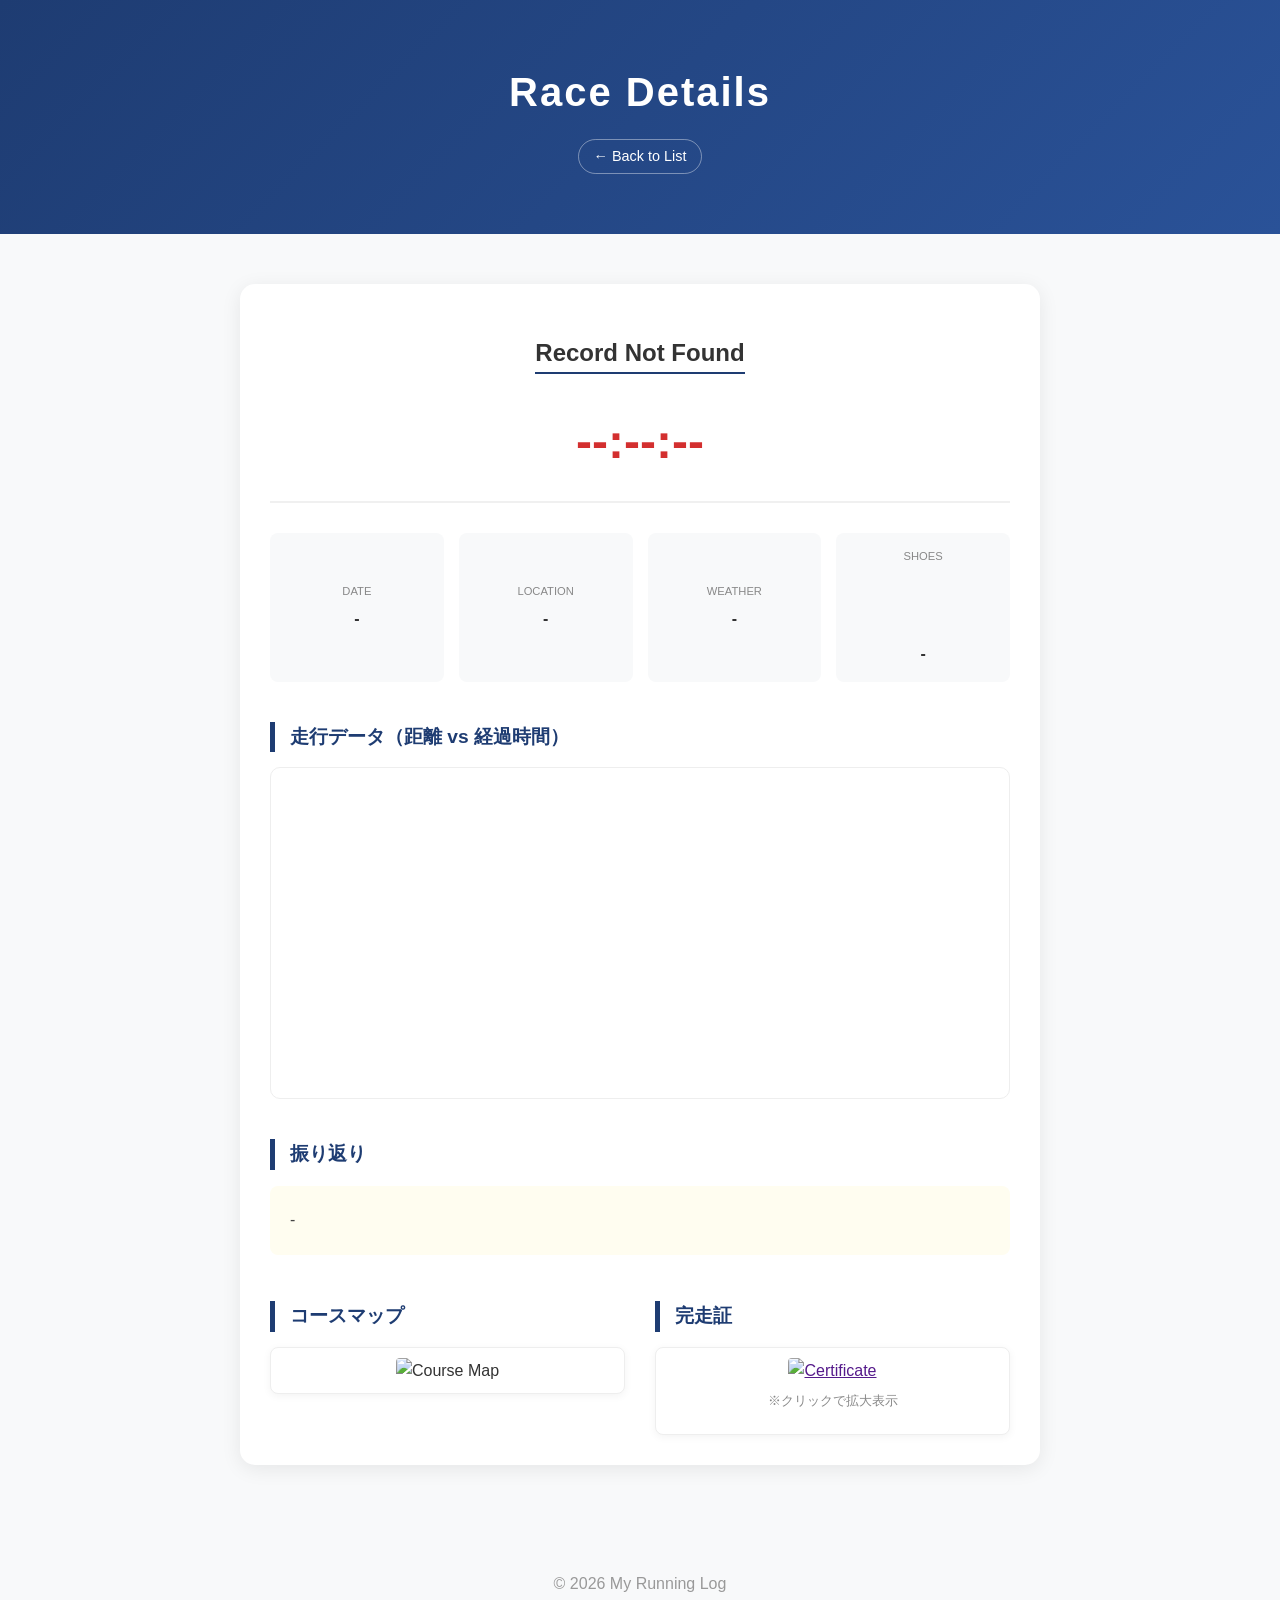
==== detail.html @ 291ee748 "すべての大会に詳細ページを付与" ====
<!DOCTYPE html>
<html lang="ja">
<head>
    <meta charset="UTF-8">
    <meta name="viewport" content="width=device-width, initial-scale=1.0">
    <title>Race Details | My Running Log</title>
    <link rel="stylesheet" href="style.css">
    <script src="https://cdn.jsdelivr.net/npm/chart.js"></script>
</head>
<body class="detail-page">

    <header>
        <div class="header-content">
            <h1>Race Details</h1>
            <a href="index.html" class="back-link">← Back to List</a>
        </div>
    </header>

    <main>
        <article class="detail-container">
            <div class="detail-header">
                <h2 id="display-race-name">Loading...</h2>
                <div class="detail-main-time" id="display-main-time">--:--:--</div>
            </div>

            <div class="detail-grid">
                <div class="grid-item">
                    <span class="label">DATE</span>
                    <span class="value" id="display-date">-</span>
                </div>
                <div class="grid-item">
                    <span class="label">LOCATION</span>
                    <span class="value" id="display-location">-</span>
                </div>
                <div class="grid-item">
                    <span class="label">WEATHER</span>
                    <span class="value" id="display-weather">-</span>
                </div>
                <div class="grid-item shoes-item" id="shoes-section">
                    <span class="label">SHOES</span>
                    <div class="shoes-img-wrapper">
                        <img src="" alt="" id="display-shoes-img" class="shoes-image">
                    </div>
                    <span class="value shoes-name" id="display-shoes-name">-</span>
                </div>
            </div>

            <section class="detailed-graph" id="graph-section">
                <h3>走行データ（距離 vs 経過時間）</h3>
                <div class="graph-container">
                    <canvas id="raceChart"></canvas>
                </div>
            </section>

            <div class="detailed-comment" id="comment-section">
                <h3>振り返り</h3>
                <p id="display-comment">-</p>
            </div>

            <section class="media-section">
                <div class="media-container">
                    <div class="map-block" id="map-section">
                        <h3>コースマップ</h3>
                        <div class="img-wrapper">
                            <img src="" alt="Course Map" id="display-map" class="map-image">
                        </div>
                    </div>

                    <div class="certificate-block" id="cert-section">
                        <h3>完走証</h3>
                        <div class="img-wrapper">
                            <a href="" id="display-cert-link" target="_blank">
                                <img src="" alt="Certificate" id="display-cert-img" class="certificate-image-small">
                            </a>
                            <p class="zoom-help">※クリックで拡大表示</p>
                        </div>
                    </div>
                </div>
            </section>
        </article>
    </main>

    <footer>
        <p>&copy; 2026 My Running Log</p>
    </footer>

    <script src="script.js"></script>
    
    <script>
        document.addEventListener('DOMContentLoaded', function() {
            // 1. URLのパラメータからIDを取得 (?id=kyoto2026 など)
            const urlParams = new URLSearchParams(window.location.search);
            const currentRaceId = urlParams.get('id');
            
            // 2. script.js の allRaceData から該当するデータを探す
            const raceInfo = allRaceData.find(r => r.id === currentRaceId);

            if (!raceInfo) {
                document.getElementById('display-race-name').textContent = "Record Not Found";
                return;
            }

            // 3. データの流し込み
            document.getElementById('display-race-name').textContent = raceInfo.name;
            document.getElementById('display-main-time').textContent = raceInfo.time;
            document.getElementById('display-date').textContent = raceInfo.date;
            document.getElementById('display-location').textContent = `${raceInfo.location}${raceInfo.venue ? '（' + raceInfo.venue + '）' : ''}`;
            document.getElementById('display-weather').textContent = raceInfo.weather || '-';
            
            // 振り返り
            if (raceInfo.comment) {
                document.getElementById('display-comment').textContent = raceInfo.comment;
            } else {
                document.getElementById('comment-section').style.display = 'none';
            }

            // シューズ
            if (raceInfo.shoesName) {
                document.getElementById('display-shoes-name').textContent = raceInfo.shoesName;
                if (raceInfo.shoesImg) {
                    document.getElementById('display-shoes-img').src = raceInfo.shoesImg;
                }
            } else {
                document.getElementById('shoes-section').style.display = 'none';
            }

            // コースマップ
            if (raceInfo.courseMap) {
                document.getElementById('display-map').src = raceInfo.courseMap;
            } else {
                document.getElementById('map-section').style.display = 'none';
            }

            // 完走証
            if (raceInfo.certificate) {
                document.getElementById('display-cert-img').src = raceInfo.certificate;
                document.getElementById('display-cert-link').href = raceInfo.certificate;
            } else {
                document.getElementById('cert-section').style.display = 'none';
            }

            // グラフ描画（ラップデータがある場合のみ）
            if (raceInfo.laps) {
                renderRaceChart(raceInfo.laps);
            } else {
                document.getElementById('graph-section').style.display = 'none';
            }
        });

        // グラフ描画エンジン
        function renderRaceChart(laps) {
            const ctx = document.getElementById('raceChart').getContext('2d');
            const distances = [0, 5, 10, 15, 20, 25, 30, 35, 40, 42.195];
            const dataPoints = laps.map((time, index) => {
                const parts = time.split(':').map(Number);
                // 秒を分に変換してグラフ化
                return { 
                    x: distances[index], 
                    y: parts[0] * 60 + parts[1] + (parts[2] / 60) 
                };
            });

            new Chart(ctx, {
                type: 'line',
                data: {
                    datasets: [{
                        label: '経過時間 (分)',
                        data: dataPoints,
                        borderColor: '#1e3c72',
                        backgroundColor: 'rgba(30, 60, 114, 0.1)',
                        borderWidth: 3,
                        pointRadius: 4,
                        fill: true,
                        tension: 0.2
                    }]
                },
                options: {
                    responsive: true,
                    maintainAspectRatio: false,
                    scales: {
                        x: { 
                            type: 'linear', 
                            position: 'bottom', 
                            title: { display: true, text: '距離 (km)' },
                            ticks: { stepSize: 5 }
                        },
                        y: { 
                            title: { display: true, text: '経過時間 (分)' },
                            beginAtZero: true 
                        }
                    },
                    plugins: {
                        tooltip: {
                            callbacks: {
                                label: (context) => `距離: ${context.parsed.x}km  経過時間: ${laps[context.dataIndex]}`
                            }
                        }
                    }
                }
            });
        }
    </script>
</body>
</html>
---- style.css ----
/* リセット・共通設定 */
body {
    font-family: 'Helvetica Neue', Arial, sans-serif;
    margin: 0;
    padding: 0;
    background-color: #f8f9fa;
    color: #333;
    line-height: 1.6;
}

/* ヘッダー */
header {
    background: linear-gradient(135deg, #1e3c72 0%, #2a5298 100%);
    color: white;
    padding: 60px 20px;
    text-align: center;
}

.header-content h1 {
    margin: 0;
    font-size: 2.5rem;
    letter-spacing: 2px;
}

/* サマリー（PB表示など） */
.summary {
    display: flex;
    justify-content: center;
    gap: 20px;
    margin-top: -30px; /* ヘッダーに少し被せる */
    padding: 0 20px;
}

.summary-card {
    background: white;
    padding: 20px 40px;
    border-radius: 10px;
    box-shadow: 0 4px 15px rgba(0,0,0,0.1);
    text-align: center;
}

.summary-card .label {
    display: block;
    font-size: 0.8rem;
    color: #777;
    text-transform: uppercase;
}

.summary-card .value {
    font-size: 1.8rem;
    font-weight: bold;
    color: #1e3c72;
}

/* メインコンテンツ */
main {
    max-width: 800px;
    margin: 50px auto;
    padding: 0 20px;
}

h2 {
    border-bottom: 2px solid #1e3c72;
    display: inline-block;
    margin-bottom: 30px;
}

/* 各大会の記録 */
/* リンクの下線を消し、文字色を元のデザインに固定する */
.race-link {
    text-decoration: none; /* 下線を消す */
    display: block;        /* カードの横幅いっぱいをクリック可能にする */
    color: inherit;       /* 文字色を親要素から継承する */
}


.race-item {
    background: white;
    border-radius: 8px;
    padding: 20px;
    margin-bottom: 20px;
    display: flex;
    align-items: center;
    box-shadow: 0 2px 5px rgba(0,0,0,0.05);
    transition: transform 0.2s;
}

.race-item:hover {
    transform: translateY(-3px);
}

.race-date {
    font-weight: bold;
    color: #777;
    min-width: 100px;
}

.race-info {
    flex-grow: 1;
    padding: 0 20px;
}

.race-info h3 {
    margin: 0 0 5px 0;
    font-size: 1.2rem;
}

.venue {
    font-size: 0.85rem;
    color: #666;
    margin: 0;
}

.comment {
    font-size: 0.9rem;
    color: #444;
    margin-top: 8px;
}

.race-time {
    text-align: right;
    min-width: 120px;
}

.time {
    font-size: 1.5rem;
    font-weight: bold;
    color: #d32f2f; /* タイムを目立たせる赤系 */
}

/* フッター */
footer {
    text-align: center;
    padding: 40px;
    color: #999;
}

/* スマホ対応 */
@media (max-width: 600px) {
    .race-item {
        flex-direction: column;
        text-align: center;
    }
    .race-info {
        padding: 15px 0;
    }
    .race-time {
        text-align: center;
    }
    .summary {
        flex-direction: column;
    }
}

/* 詳細ページ全体のコンテナ */
.detail-container {
    background: white;
    padding: 40px;
    border-radius: 15px;
    box-shadow: 0 4px 20px rgba(0,0,0,0.08);
    margin-bottom: 50px;
}

/* 戻るボタンのスタイル */
.back-link {
    display: inline-block;
    color: white;
    text-decoration: none;
    margin-top: 15px;
    font-size: 0.9rem;
    border: 1px solid rgba(255,255,255,0.4);
    padding: 5px 15px;
    border-radius: 20px;
    transition: background 0.3s;
}

.back-link:hover {
    background: rgba(255,255,255,0.2);
}

/* =========================================
   詳細ページ（detail-page）専用スタイル
   ========================================= */

/* 1. 全体コンテナ */
.detail-container {
    background: white;
    padding: 30px;
    border-radius: 15px;
    box-shadow: 0 4px 20px rgba(0,0,0,0.08);
    margin-top: 40px;
}

/* 2. ヘッダー・メインタイム */
.detail-header {
    text-align: center;
    border-bottom: 2px solid #f0f0f0;
    margin-bottom: 30px;
    padding-bottom: 20px;
}

.detail-main-time {
    font-size: 3rem;
    font-weight: bold;
    color: #d32f2f;
}

/* 3. セクション共通見出し (グラフ・コメント・メディア共通) */
.detailed-graph h3, 
.detailed-comment h3, 
.media-section h3 {
    border-left: 5px solid #1e3c72;
    padding-left: 15px;
    margin: 30px 0 15px 0;
    font-size: 1.2rem;
    color: #1e3c72;
}

/* 4. 基本情報グリッド (DATE, LOCATION, SHOES等) */
.detail-grid {
    display: grid;
    grid-template-columns: repeat(auto-fit, minmax(160px, 1fr));
    gap: 15px;
    margin-bottom: 40px;
}

.grid-item {
    background: #f8f9fa;
    padding: 15px;
    border-radius: 8px;
    text-align: center;
    display: flex;
    flex-direction: column;
    justify-content: center;
    align-items: center;
}

.grid-item .label {
    font-size: 0.7rem;
    color: #888;
    margin-bottom: 5px;
    text-transform: uppercase;
}

.grid-item .value {
    font-weight: bold;
    font-size: 1rem;
    color: #333;
}

/* 5. シューズ画像 */
.shoes-img-wrapper {
    width: 100%;
    height: 60px;
    margin: 5px 0;
    display: flex;
    align-items: center;
    justify-content: center;
}

.shoes-image {
    max-width: 100%;
    max-height: 100%;
    object-fit: contain;
}

/* 6. グラフエリア */
.graph-container {
    background: white;
    padding: 15px;
    border: 1px solid #eee;
    border-radius: 10px;
    height: 300px;
    margin-bottom: 40px;
}

/* 7. 振り返りコメント */
.detailed-comment p {
    background: #fffdf0;
    padding: 20px;
    border-radius: 8px;
    line-height: 1.8;
    color: #444;
}

/* 8. メディアセクション (コースマップ & 完走証 横並び) */
.media-container {
    display: flex;
    gap: 30px;
    align-items: flex-start;
}

.map-block, .certificate-block {
    flex: 1;
    min-width: 0;
}

.img-wrapper {
    background: white;
    padding: 10px;
    border-radius: 8px;
    border: 1px solid #eee;
    box-shadow: 0 2px 8px rgba(0,0,0,0.05);
    text-align: center;
}

.map-image {
    max-width: 100%;
    height: auto;
    border-radius: 4px;
}

/* 完走証：高さ制限とホバー効果 */
.certificate-image-small {
    max-width: 100%;
    max-height: 400px;
    width: auto;
    height: auto;
    border-radius: 4px;
    transition: transform 0.2s, box-shadow 0.2s;
}

.certificate-image-small:hover {
    transform: scale(1.02);
    box-shadow: 0 4px 15px rgba(0,0,0,0.15);
}

.map-image-small {
    max-width: 100%;
    max-height: 400px;
    width: auto;
    height: auto;
    border-radius: 4px;
    transition: transform 0.2s, box-shadow 0.2s;
}

.map-image-small:hover {
    transform: scale(1.02);
    box-shadow: 0 4px 15px rgba(0,0,0,0.15);
}

.zoom-help {
    font-size: 0.8rem;
    color: #888;
    margin-top: 8px;
}

/* 9. レスポンシブ対応 */
@media (max-width: 768px) {
    /* メディアセクションを縦並びに */
    .media-container {
        flex-direction: column;
        gap: 20px;
    }
    
    .certificate-image-small {
        max-height: 500px; /* スマホでは少し大きく表示 */
    }

    /* 全体コンテナの余白調整 */
    .detail-container {
        padding: 20px;
    }

    .detail-main-time {
        font-size: 2.2rem;
    }

    .graph-container {
        height: 250px;
    }
}
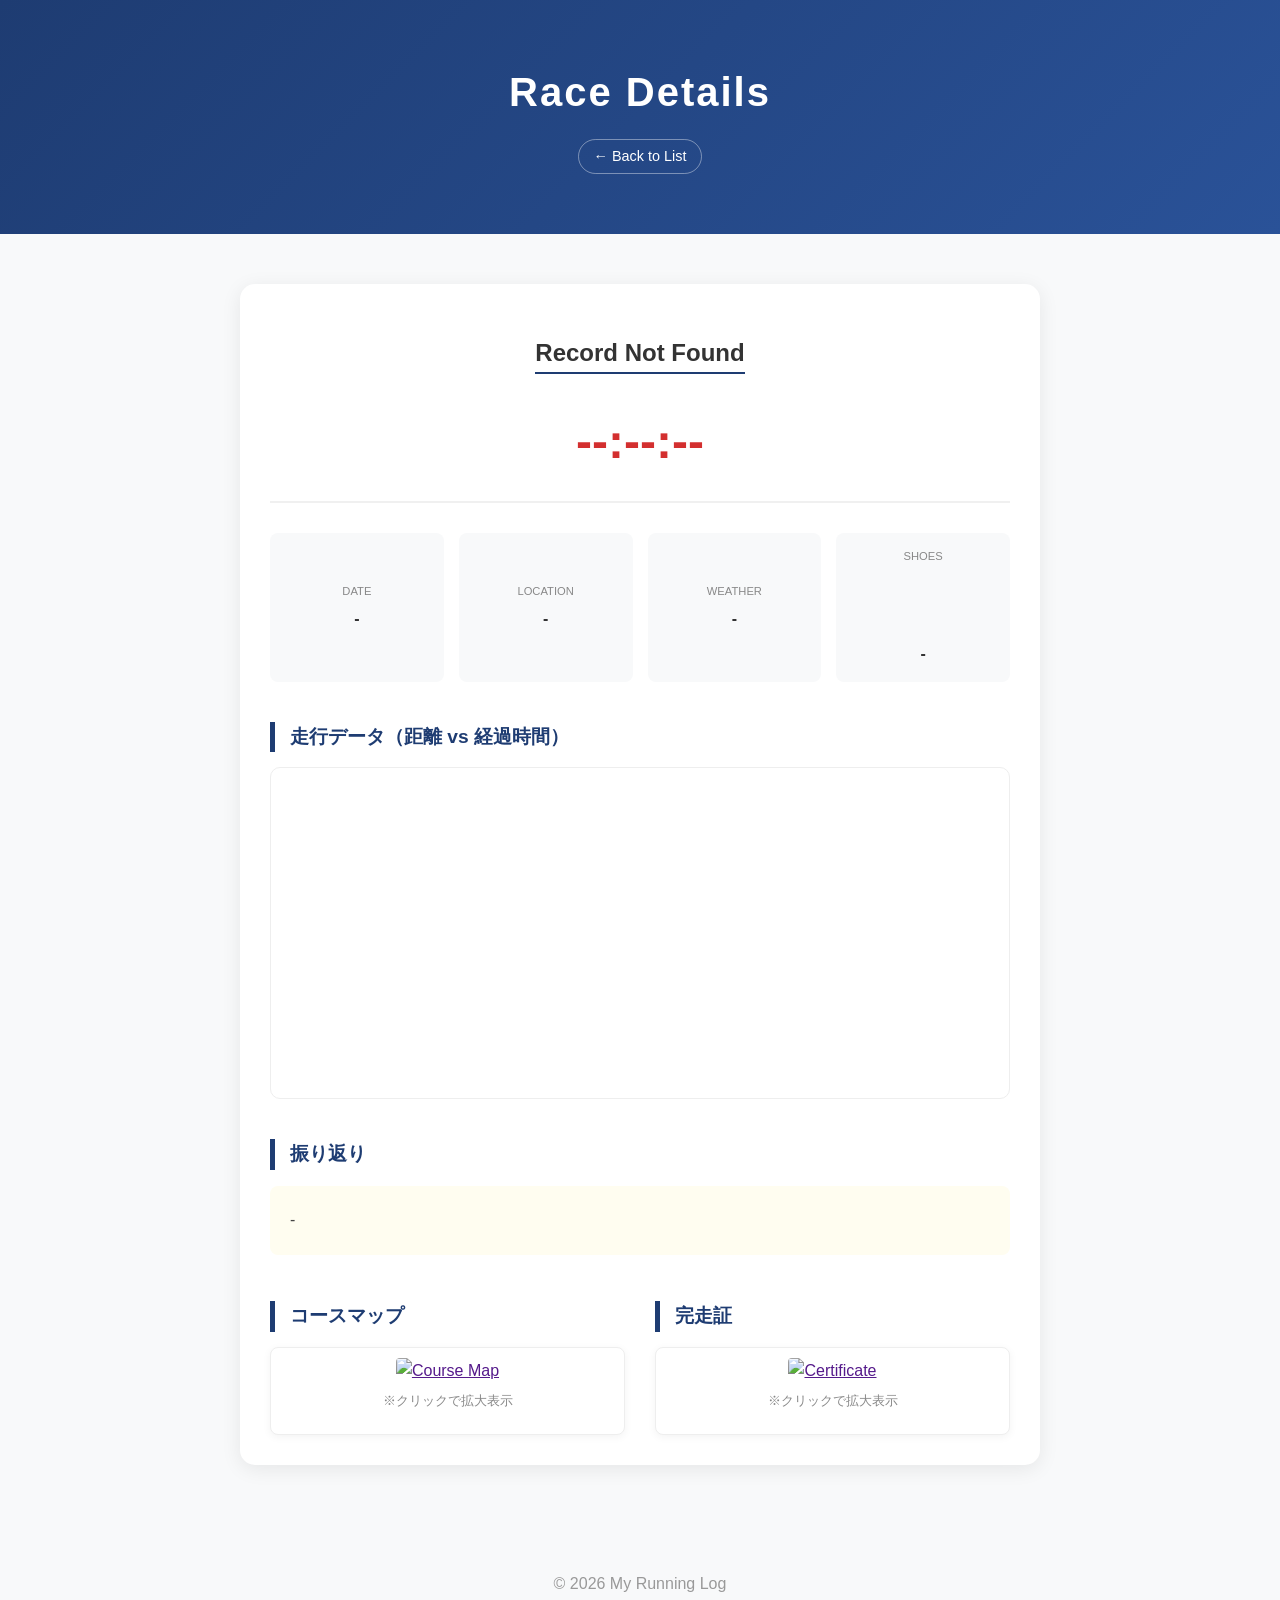
==== commit 69970fa6: "詳細ページを詳しくした" ====
--- a/detail.html
+++ b/detail.html
@@ -62,7 +62,10 @@
                     <div class="map-block" id="map-section">
                         <h3>コースマップ</h3>
                         <div class="img-wrapper">
-                            <img src="" alt="Course Map" id="display-map" class="map-image">
+                            <a href="" id="display-map-link" target="_blank">
+                                <img src="" alt="Course Map" id="display-map-img" class="map-image-small">
+                            </a>
+                            <p class="zoom-help">※クリックで拡大表示</p>
                         </div>
                     </div>
 
@@ -126,7 +129,8 @@
 
             // コースマップ
             if (raceInfo.courseMap) {
-                document.getElementById('display-map').src = raceInfo.courseMap;
+                document.getElementById('display-map-img').src = raceInfo.courseMap;
+                document.getElementById('display-map-link').href = raceInfo.courseMap;
             } else {
                 document.getElementById('map-section').style.display = 'none';
             }
